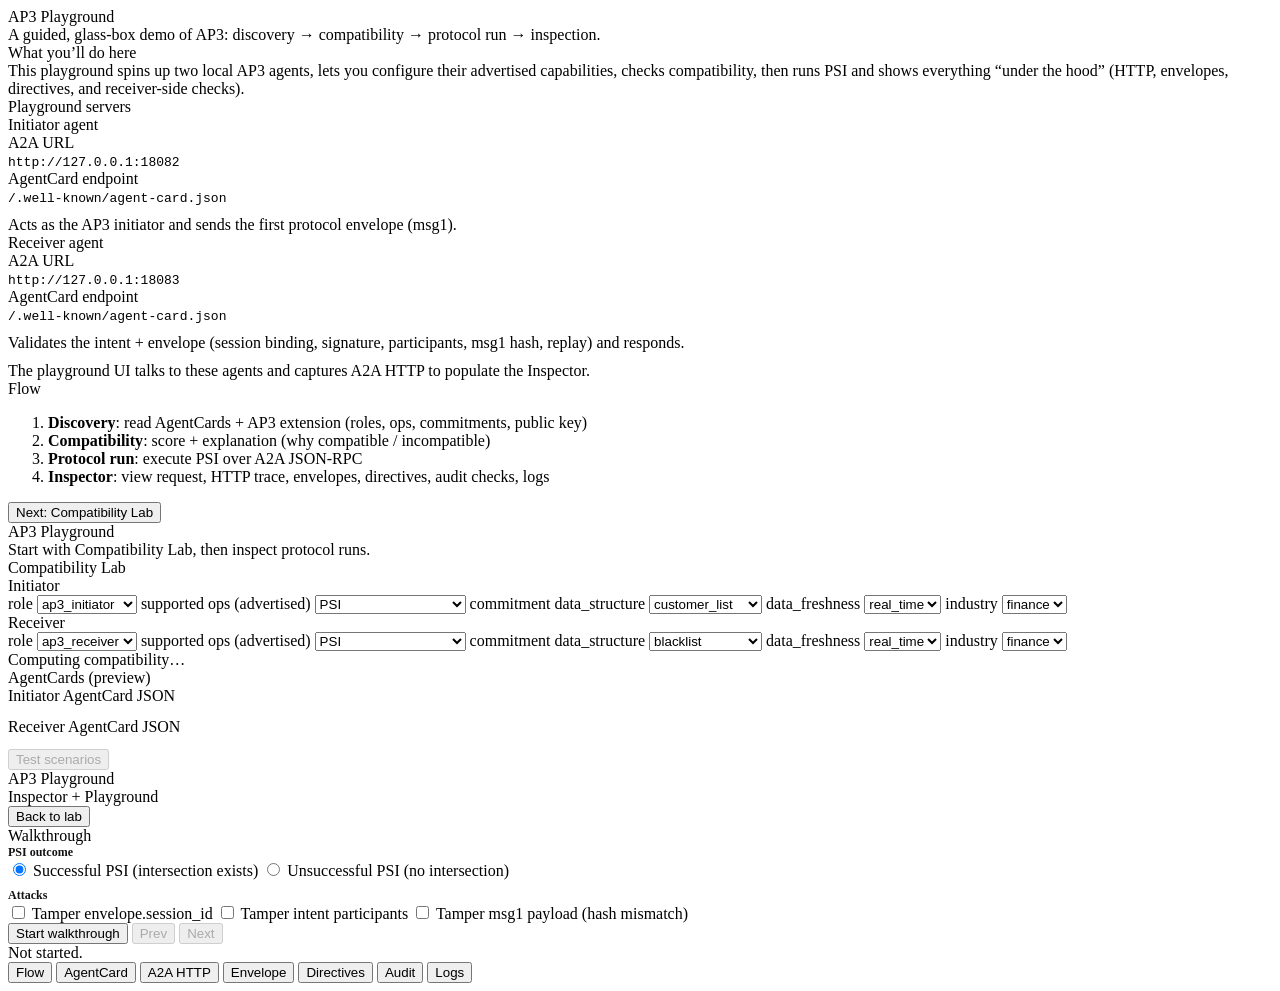
==== examples/ap3_playground/src/ap3_playground/static/index.html @ f7b19c3d "Release AP3: ap3 1.2.1, ap3-functions 1.2.1 Signed-off-by: Aditya Gannavarapu <adityagannavarapu.67@" ====
<!doctype html>
<html lang="en">
  <head>
    <meta charset="utf-8" />
    <meta name="viewport" content="width=device-width, initial-scale=1" />
    <title>AP3 Playground</title>
    <link rel="stylesheet" href="/static/styles.css" />
  </head>
  <body>
    <div class="app">
      <!-- Fullscreen Landing -->
      <div id="view-landing" class="view view-active">
        <div class="lab-shell">
          <div class="header">
            <div>
              <div class="title">AP3 Playground</div>
              <div class="subtitle">A guided, glass-box demo of AP3: discovery → compatibility → protocol run → inspection.</div>
            </div>
          </div>

          <div class="landing">
            <div class="landing-hero">
              <div class="landing-title">What you’ll do here</div>
              <div class="landing-sub">
                This playground spins up two local AP3 agents, lets you configure their advertised capabilities, checks compatibility, then runs PSI and shows everything “under the hood” (HTTP, envelopes, directives, and receiver-side checks).
              </div>
            </div>

            

            <div class="landing-servers">
              <div class="landing-title">Playground servers</div>
              <div class="landing-grid">
                <div class="landing-card">
                  <div class="landing-card-title">Initiator agent</div>
                  <div class="landing-kv">
                    <div>A2A URL</div><div><code>http://127.0.0.1:18082</code></div>
                    <div>AgentCard endpoint</div><div><code>/.well-known/agent-card.json</code></div>
                  </div>
                  <div class="landing-sub" style="margin-top:10px">
                    Acts as the AP3 initiator and sends the first protocol envelope (msg1).
                  </div>
                </div>
                <div class="landing-card">
                  <div class="landing-card-title">Receiver agent</div>
                  <div class="landing-kv">
                    <div>A2A URL</div><div><code>http://127.0.0.1:18083</code></div>
                    <div>AgentCard endpoint</div><div><code>/.well-known/agent-card.json</code></div>
                  </div>
                  <div class="landing-sub" style="margin-top:10px">
                    Validates the intent + envelope (session binding, signature, participants, msg1 hash, replay) and responds.
                  </div>
                </div>
              </div>
              <div class="landing-sub" style="margin-top:10px">
                The playground UI talks to these agents and captures A2A HTTP to populate the Inspector.
              </div>
            </div>

            <div class="landing-steps">
              <div class="landing-card">
                <div class="landing-card-title">Flow</div>
                <ol class="landing-ol">
                  <li><b>Discovery</b>: read AgentCards + AP3 extension (roles, ops, commitments, public key)</li>
                  <li><b>Compatibility</b>: score + explanation (why compatible / incompatible)</li>
                  <li><b>Protocol run</b>: execute PSI over A2A JSON-RPC</li>
                  <li><b>Inspector</b>: view request, HTTP trace, envelopes, directives, audit checks, logs</li>
                </ol>
              </div>
              <!-- <div class="landing-card">
                <div class="landing-card-title">Why this exists</div>
                <div class="landing-sub">
                  The goal is to make AP3 easier to learn by letting you see exactly what is signed, what is verified on the receiver, and how tamper / replay defenses behave.
                </div>
              </div> -->
            </div>

            <div class="landing-actions">
              <button id="btn-go-lab">Next: Compatibility Lab</button>
            </div>
          </div>
        </div>
      </div>

      <!-- Fullscreen Compatibility Lab -->
      <div id="view-lab" class="view">
        <div class="lab-shell">
          <div class="header">
            <div>
              <div class="title">AP3 Playground</div>
              <div class="subtitle">Start with Compatibility Lab, then inspect protocol runs.</div>
            </div>
          </div>

          <div class="lab lab-full">
            <div class="lab-title">Compatibility Lab</div>
            <div class="lab-grid">
              <div class="lab-card">
                <div class="lab-card-title">Initiator</div>
                <label>role</label>
                <select id="lab-i-role">
                  <option value="ap3_initiator" selected>ap3_initiator</option>
                  <option value="ap3_receiver">ap3_receiver</option>
                </select>
                <label>supported ops (advertised)</label>
                <select id="lab-i-ops">
                  <option value="PSI" selected>PSI</option>
                  <option value="PIR">PIR (mismatch demo)</option>
                  <option value="">(none)</option>
                </select>
                <label>commitment data_structure</label>
                <select id="lab-i-structure">
                  <option value="customer_list" selected>customer_list</option>
                  <option value="blacklist">blacklist</option>
                  <option value="transaction_log">transaction_log</option>
                </select>
                <label>data_freshness</label>
                <select id="lab-i-freshness">
                  <option value="real_time" selected>real_time</option>
                  <option value="daily">daily</option>
                  <option value="weekly">weekly</option>
                </select>
                <label>industry</label>
                <select id="lab-i-industry">
                  <option value="finance" selected>finance</option>
                  <option value="other">other</option>
                </select>
              </div>
              <div class="lab-card">
                <div class="lab-card-title">Receiver</div>
                <label>role</label>
                <select id="lab-r-role">
                  <option value="ap3_receiver" selected>ap3_receiver</option>
                  <option value="ap3_initiator">ap3_initiator</option>
                </select>
                <label>supported ops (advertised)</label>
                <select id="lab-r-ops">
                  <option value="PSI" selected>PSI</option>
                  <option value="PIR">PIR (mismatch demo)</option>
                  <option value="">(none)</option>
                </select>
                <label>commitment data_structure</label>
                <select id="lab-r-structure">
                  <option value="blacklist" selected>blacklist</option>
                  <option value="customer_list">customer_list</option>
                  <option value="transaction_log">transaction_log</option>
                </select>
                <label>data_freshness</label>
                <select id="lab-r-freshness">
                  <option value="real_time" selected>real_time</option>
                  <option value="daily">daily</option>
                  <option value="weekly">weekly</option>
                </select>
                <label>industry</label>
                <select id="lab-r-industry">
                  <option value="finance" selected>finance</option>
                  <option value="other">other</option>
                </select>
              </div>
            </div>
            <div id="lab-result" class="lab-result">Computing compatibility…</div>

            <div class="lab-preview">
              <div class="lab-preview-title">AgentCards (preview)</div>
              <div class="lab-preview-grid">
                <div class="lab-preview-card">
                  <div class="lab-preview-card-title">Initiator AgentCard JSON</div>
                  <pre id="lab-i-card-json"></pre>
                </div>
                <div class="lab-preview-card">
                  <div class="lab-preview-card-title">Receiver AgentCard JSON</div>
                  <pre id="lab-r-card-json"></pre>
                </div>
              </div>
            </div>

            <div class="lab-actions">
              <button id="btn-go-scenarios" disabled>Test scenarios</button>
            </div>
          </div>
        </div>
      </div>

      <!-- Split-pane Playground + Inspector -->
      <div id="view-playground" class="view">
        <div class="split">
          <div class="left">
            <div class="header">
              <div>
                <div class="title">AP3 Playground</div>
                <div class="subtitle">Inspector + Playground</div>
              </div>
              <div class="header-actions">
                <button id="btn-back-lab" class="ghost">Back to lab</button>
              </div>
            </div>

            <div class="left-scroll">
              <div class="walkthrough">
                <div class="walkthrough-title">Walkthrough</div>
                <div id="outcome-card" class="walkthrough-step"></div>
                <div class="walkthrough-grid">
                  <div style="font-size:12px;opacity:.92;font-weight:700">PSI outcome</div>
                  <div class="chk" style="grid-column:1/-1;gap:12px;align-items:flex-start">
                    <label class="chk"><input name="psi-outcome" id="psi-success" type="radio" checked /> Successful PSI (intersection exists)</label>
                    <label class="chk"><input name="psi-outcome" id="psi-fail" type="radio" /> Unsuccessful PSI (no intersection)</label>
                  </div>
                  <div style="font-size:12px;opacity:.92;font-weight:700;margin-top: 8px;">Attacks</div>
                  <div class="chk" style="grid-column:1/-1;gap:12px;align-items:flex-start">
                  <label class="chk"><input id="atk-session-id" type="checkbox" /> Tamper envelope.session_id</label>
                  <label class="chk"><input id="atk-participants" type="checkbox" /> Tamper intent participants</label>
                  <label class="chk"><input id="atk-msg1" type="checkbox" /> Tamper msg1 payload (hash mismatch)</label>
                </div>
                </div>
                <div id="psi-data" class="walkthrough-step"></div>
                <div class="walkthrough-actions">
                  <button id="btn-walkthrough-start">Start walkthrough</button>
                  <button id="btn-walkthrough-prev" class="ghost" disabled>Prev</button>
                  <button id="btn-walkthrough-next" disabled>Next</button>
                  <button id="btn-walkthrough-reset" class="ghost" style="display:none">Reset walkthrough</button>
                </div>
                <div id="walkthrough-step" class="walkthrough-step">Not started.</div>
              </div>
              <div class="chat">
                <div id="chat-log"></div>
              </div>
            </div>
          </div>

          <div class="right">
            <div class="tabs">
              <button class="tab active" data-tab="flow">Flow</button>
              <button class="tab" data-tab="agentcard">AgentCard</button>
              <button class="tab" data-tab="a2ahttp">A2A HTTP</button>
              <button class="tab" data-tab="envelope">Envelope</button>
              <button class="tab" data-tab="directives">Directives</button>
              <button class="tab" data-tab="audit">Audit</button>
              <button class="tab" data-tab="logs">Logs</button>
            </div>
            <div class="panel">
              <div id="panel-flow" class="tab-panel active"></div>
              <div id="panel-a2ahttp" class="tab-panel"></div>
              <div id="panel-agentcard" class="tab-panel"></div>
              <div id="panel-envelope" class="tab-panel"></div>
              <div id="panel-directives" class="tab-panel"></div>
              <div id="panel-audit" class="tab-panel"></div>
              <div id="panel-logs" class="tab-panel"></div>
            </div>
          </div>
        </div>
      </div>
    </div>
    <script src="/static/app.js"></script>
  </body>
</html>
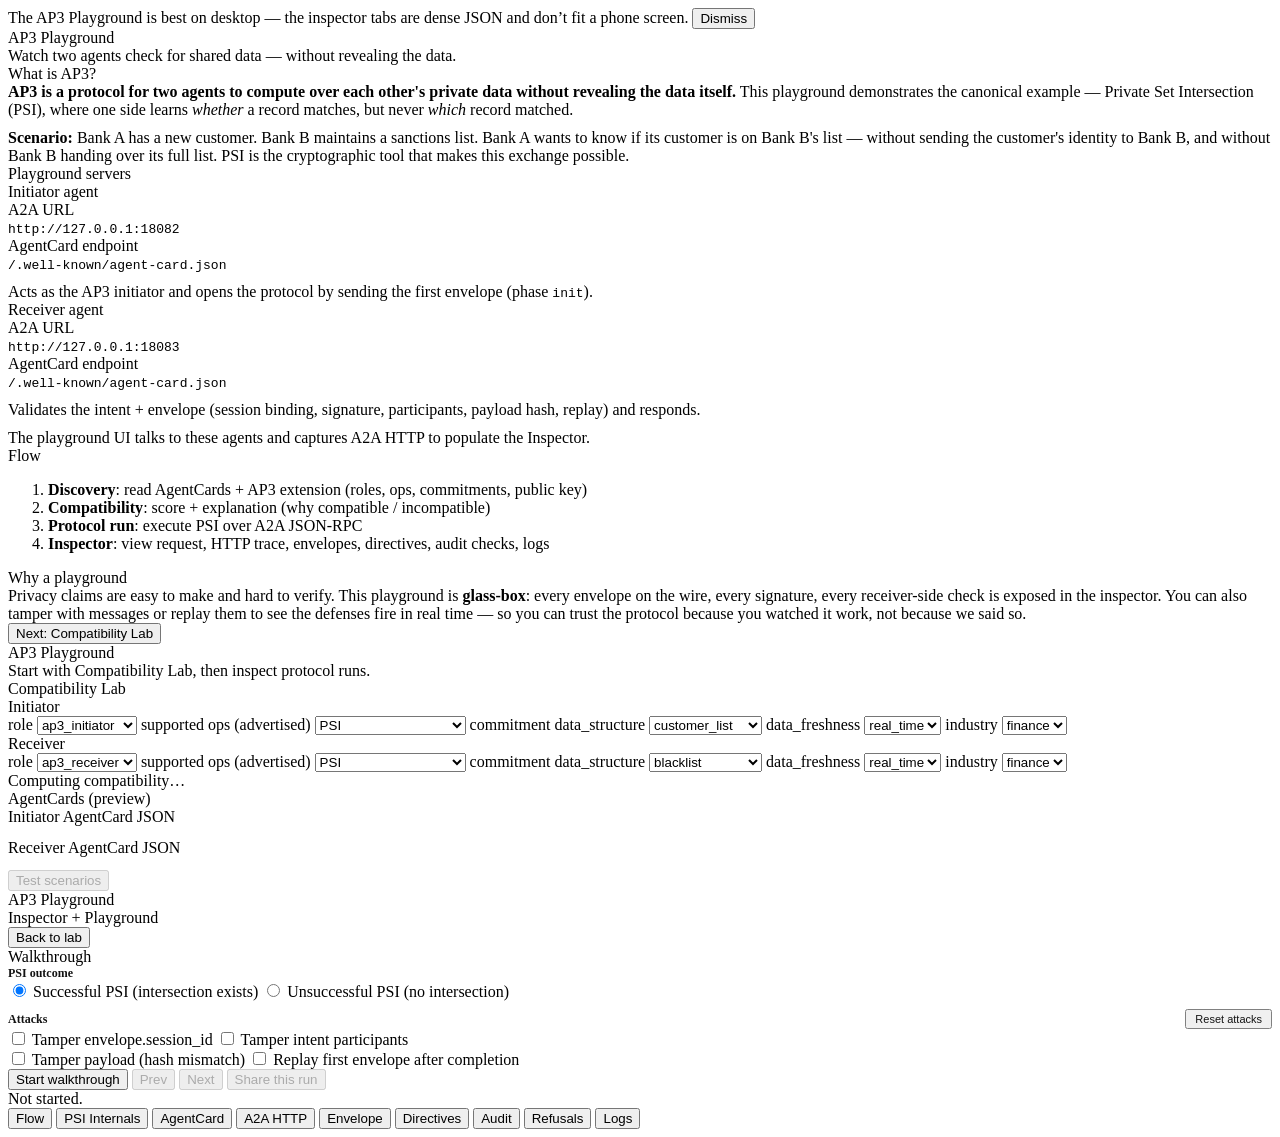
==== commit 83bdc8f6: "Release: ap3 1.2.2, ap3-functions 1.2.2 Signed-off-by: Aditya Gannavarapu <adityagannavarapu.67@gmai" ====
--- a/examples/ap3_playground/src/ap3_playground/static/index.html
+++ b/examples/ap3_playground/src/ap3_playground/static/index.html
@@ -1,256 +1,294 @@
 <!doctype html>
 <html lang="en">
-  <head>
-    <meta charset="utf-8" />
-    <meta name="viewport" content="width=device-width, initial-scale=1" />
-    <title>AP3 Playground</title>
-    <link rel="stylesheet" href="/static/styles.css" />
-  </head>
-  <body>
-    <div class="app">
-      <!-- Fullscreen Landing -->
-      <div id="view-landing" class="view view-active">
-        <div class="lab-shell">
+
+<head>
+  <meta charset="utf-8" />
+  <meta name="viewport" content="width=device-width, initial-scale=1" />
+  <title>AP3 Playground</title>
+  <link rel="stylesheet" href="/static/styles.css" />
+</head>
+
+<body>
+  <div id="mobile-notice">
+    The AP3 Playground is best on desktop &mdash; the inspector tabs are dense JSON and don&rsquo;t fit a phone screen.
+    <button class="dismiss" type="button"
+      onclick="document.getElementById('mobile-notice').style.display='none'">Dismiss</button>
+  </div>
+  <div class="app">
+    <!-- Fullscreen Landing -->
+    <div id="view-landing" class="view view-active">
+      <div class="lab-shell">
+        <div class="header">
+          <div>
+            <div class="title">AP3 Playground</div>
+            <div class="subtitle">Watch two agents check for shared data &mdash; without revealing the data.</div>
+          </div>
+        </div>
+
+        <div class="landing">
+          <div class="landing-hero">
+            <div class="landing-title">What is AP3?</div>
+            <div class="landing-sub">
+              <b>AP3 is a protocol for two agents to compute over each other's private data without revealing the data itself.</b>
+              This playground demonstrates the canonical example &mdash; Private Set Intersection (PSI), where one side learns
+              <i>whether</i> a record matches, but never <i>which</i> record matched.
+            </div>
+            <div class="landing-sub" style="margin-top:10px">
+              <b>Scenario:</b> Bank&nbsp;A has a new customer. Bank&nbsp;B maintains a sanctions list.
+              Bank&nbsp;A wants to know if its customer is on Bank&nbsp;B's list &mdash; without sending the customer's identity to Bank&nbsp;B,
+              and without Bank&nbsp;B handing over its full list. PSI is the cryptographic tool that makes this exchange possible.
+            </div>
+          </div>
+
+
+
+          <div class="landing-servers">
+            <div class="landing-title">Playground servers</div>
+            <div class="landing-grid">
+              <div class="landing-card">
+                <div class="landing-card-title">Initiator agent</div>
+                <div class="landing-kv">
+                  <div>A2A URL</div>
+                  <div><code>http://127.0.0.1:18082</code></div>
+                  <div>AgentCard endpoint</div>
+                  <div><code>/.well-known/agent-card.json</code></div>
+                </div>
+                <div class="landing-sub" style="margin-top:10px">
+                  Acts as the AP3 initiator and opens the protocol by sending the first envelope (phase <code>init</code>).
+                </div>
+              </div>
+              <div class="landing-card">
+                <div class="landing-card-title">Receiver agent</div>
+                <div class="landing-kv">
+                  <div>A2A URL</div>
+                  <div><code>http://127.0.0.1:18083</code></div>
+                  <div>AgentCard endpoint</div>
+                  <div><code>/.well-known/agent-card.json</code></div>
+                </div>
+                <div class="landing-sub" style="margin-top:10px">
+                  Validates the intent + envelope (session binding, signature, participants, payload hash, replay) and
+                  responds.
+                </div>
+              </div>
+            </div>
+            <div class="landing-sub" style="margin-top:10px">
+              The playground UI talks to these agents and captures A2A HTTP to populate the Inspector.
+            </div>
+          </div>
+
+          <div class="landing-steps">
+            <div class="landing-card">
+              <div class="landing-card-title">Flow</div>
+              <ol class="landing-ol">
+                <li><b>Discovery</b>: read AgentCards + AP3 extension (roles, ops, commitments, public key)</li>
+                <li><b>Compatibility</b>: score + explanation (why compatible / incompatible)</li>
+                <li><b>Protocol run</b>: execute PSI over A2A JSON-RPC</li>
+                <li><b>Inspector</b>: view request, HTTP trace, envelopes, directives, audit checks, logs</li>
+              </ol>
+            </div>
+            <div class="landing-card">
+              <div class="landing-card-title">Why a playground</div>
+              <div class="landing-sub">
+                Privacy claims are easy to make and hard to verify. This playground is <b>glass-box</b>: every
+                envelope on the wire, every signature, every receiver-side check is exposed in the inspector.
+                You can also tamper with messages or replay them to see the defenses fire in real time &mdash;
+                so you can trust the protocol because you watched it work, not because we said so.
+              </div>
+            </div>
+          </div>
+
+          <div class="landing-actions">
+            <button id="btn-go-lab">Next: Compatibility Lab</button>
+          </div>
+        </div>
+      </div>
+    </div>
+
+    <!-- Fullscreen Compatibility Lab -->
+    <div id="view-lab" class="view">
+      <div class="lab-shell">
+        <div class="header">
+          <div>
+            <div class="title">AP3 Playground</div>
+            <div class="subtitle">Start with Compatibility Lab, then inspect protocol runs.</div>
+          </div>
+        </div>
+
+        <div class="lab lab-full">
+          <div class="lab-title">Compatibility Lab</div>
+          <div class="lab-grid">
+            <div class="lab-card">
+              <div class="lab-card-title">Initiator</div>
+              <label>role</label>
+              <select id="lab-i-role">
+                <option value="ap3_initiator" selected>ap3_initiator</option>
+                <option value="ap3_receiver">ap3_receiver</option>
+              </select>
+              <label>supported ops (advertised)</label>
+              <select id="lab-i-ops">
+                <option value="PSI" selected>PSI</option>
+                <option value="PIR">PIR (mismatch demo)</option>
+                <option value="">(none)</option>
+              </select>
+              <label>commitment data_structure</label>
+              <select id="lab-i-structure">
+                <option value="customer_list" selected>customer_list</option>
+                <option value="blacklist">blacklist</option>
+                <option value="transaction_log">transaction_log</option>
+              </select>
+              <label>data_freshness</label>
+              <select id="lab-i-freshness">
+                <option value="real_time" selected>real_time</option>
+                <option value="daily">daily</option>
+                <option value="weekly">weekly</option>
+              </select>
+              <label>industry</label>
+              <select id="lab-i-industry">
+                <option value="finance" selected>finance</option>
+                <option value="other">other</option>
+              </select>
+            </div>
+            <div class="lab-card">
+              <div class="lab-card-title">Receiver</div>
+              <label>role</label>
+              <select id="lab-r-role">
+                <option value="ap3_receiver" selected>ap3_receiver</option>
+                <option value="ap3_initiator">ap3_initiator</option>
+              </select>
+              <label>supported ops (advertised)</label>
+              <select id="lab-r-ops">
+                <option value="PSI" selected>PSI</option>
+                <option value="PIR">PIR (mismatch demo)</option>
+                <option value="">(none)</option>
+              </select>
+              <label>commitment data_structure</label>
+              <select id="lab-r-structure">
+                <option value="blacklist" selected>blacklist</option>
+                <option value="customer_list">customer_list</option>
+                <option value="transaction_log">transaction_log</option>
+              </select>
+              <label>data_freshness</label>
+              <select id="lab-r-freshness">
+                <option value="real_time" selected>real_time</option>
+                <option value="daily">daily</option>
+                <option value="weekly">weekly</option>
+              </select>
+              <label>industry</label>
+              <select id="lab-r-industry">
+                <option value="finance" selected>finance</option>
+                <option value="other">other</option>
+              </select>
+            </div>
+          </div>
+          <div id="lab-result" class="lab-result">Computing compatibility…</div>
+
+          <div class="lab-preview">
+            <div class="lab-preview-title">AgentCards (preview)</div>
+            <div class="lab-preview-grid">
+              <div class="lab-preview-card">
+                <div class="lab-preview-card-title">Initiator AgentCard JSON</div>
+                <pre id="lab-i-card-json"></pre>
+              </div>
+              <div class="lab-preview-card">
+                <div class="lab-preview-card-title">Receiver AgentCard JSON</div>
+                <pre id="lab-r-card-json"></pre>
+              </div>
+            </div>
+          </div>
+
+          <div class="lab-actions">
+            <button id="btn-go-scenarios" disabled>Test scenarios</button>
+          </div>
+        </div>
+      </div>
+    </div>
+
+    <!-- Split-pane Playground + Inspector -->
+    <div id="view-playground" class="view">
+      <div class="split">
+        <div class="left">
           <div class="header">
             <div>
               <div class="title">AP3 Playground</div>
-              <div class="subtitle">A guided, glass-box demo of AP3: discovery → compatibility → protocol run → inspection.</div>
-            </div>
-          </div>
-
-          <div class="landing">
-            <div class="landing-hero">
-              <div class="landing-title">What you’ll do here</div>
-              <div class="landing-sub">
-                This playground spins up two local AP3 agents, lets you configure their advertised capabilities, checks compatibility, then runs PSI and shows everything “under the hood” (HTTP, envelopes, directives, and receiver-side checks).
-              </div>
-            </div>
-
-            
-
-            <div class="landing-servers">
-              <div class="landing-title">Playground servers</div>
-              <div class="landing-grid">
-                <div class="landing-card">
-                  <div class="landing-card-title">Initiator agent</div>
-                  <div class="landing-kv">
-                    <div>A2A URL</div><div><code>http://127.0.0.1:18082</code></div>
-                    <div>AgentCard endpoint</div><div><code>/.well-known/agent-card.json</code></div>
-                  </div>
-                  <div class="landing-sub" style="margin-top:10px">
-                    Acts as the AP3 initiator and sends the first protocol envelope (msg1).
-                  </div>
-                </div>
-                <div class="landing-card">
-                  <div class="landing-card-title">Receiver agent</div>
-                  <div class="landing-kv">
-                    <div>A2A URL</div><div><code>http://127.0.0.1:18083</code></div>
-                    <div>AgentCard endpoint</div><div><code>/.well-known/agent-card.json</code></div>
-                  </div>
-                  <div class="landing-sub" style="margin-top:10px">
-                    Validates the intent + envelope (session binding, signature, participants, msg1 hash, replay) and responds.
-                  </div>
-                </div>
-              </div>
-              <div class="landing-sub" style="margin-top:10px">
-                The playground UI talks to these agents and captures A2A HTTP to populate the Inspector.
-              </div>
-            </div>
-
-            <div class="landing-steps">
-              <div class="landing-card">
-                <div class="landing-card-title">Flow</div>
-                <ol class="landing-ol">
-                  <li><b>Discovery</b>: read AgentCards + AP3 extension (roles, ops, commitments, public key)</li>
-                  <li><b>Compatibility</b>: score + explanation (why compatible / incompatible)</li>
-                  <li><b>Protocol run</b>: execute PSI over A2A JSON-RPC</li>
-                  <li><b>Inspector</b>: view request, HTTP trace, envelopes, directives, audit checks, logs</li>
-                </ol>
-              </div>
-              <!-- <div class="landing-card">
-                <div class="landing-card-title">Why this exists</div>
-                <div class="landing-sub">
-                  The goal is to make AP3 easier to learn by letting you see exactly what is signed, what is verified on the receiver, and how tamper / replay defenses behave.
-                </div>
-              </div> -->
-            </div>
-
-            <div class="landing-actions">
-              <button id="btn-go-lab">Next: Compatibility Lab</button>
-            </div>
-          </div>
-        </div>
-      </div>
-
-      <!-- Fullscreen Compatibility Lab -->
-      <div id="view-lab" class="view">
-        <div class="lab-shell">
-          <div class="header">
-            <div>
-              <div class="title">AP3 Playground</div>
-              <div class="subtitle">Start with Compatibility Lab, then inspect protocol runs.</div>
-            </div>
-          </div>
-
-          <div class="lab lab-full">
-            <div class="lab-title">Compatibility Lab</div>
-            <div class="lab-grid">
-              <div class="lab-card">
-                <div class="lab-card-title">Initiator</div>
-                <label>role</label>
-                <select id="lab-i-role">
-                  <option value="ap3_initiator" selected>ap3_initiator</option>
-                  <option value="ap3_receiver">ap3_receiver</option>
-                </select>
-                <label>supported ops (advertised)</label>
-                <select id="lab-i-ops">
-                  <option value="PSI" selected>PSI</option>
-                  <option value="PIR">PIR (mismatch demo)</option>
-                  <option value="">(none)</option>
-                </select>
-                <label>commitment data_structure</label>
-                <select id="lab-i-structure">
-                  <option value="customer_list" selected>customer_list</option>
-                  <option value="blacklist">blacklist</option>
-                  <option value="transaction_log">transaction_log</option>
-                </select>
-                <label>data_freshness</label>
-                <select id="lab-i-freshness">
-                  <option value="real_time" selected>real_time</option>
-                  <option value="daily">daily</option>
-                  <option value="weekly">weekly</option>
-                </select>
-                <label>industry</label>
-                <select id="lab-i-industry">
-                  <option value="finance" selected>finance</option>
-                  <option value="other">other</option>
-                </select>
-              </div>
-              <div class="lab-card">
-                <div class="lab-card-title">Receiver</div>
-                <label>role</label>
-                <select id="lab-r-role">
-                  <option value="ap3_receiver" selected>ap3_receiver</option>
-                  <option value="ap3_initiator">ap3_initiator</option>
-                </select>
-                <label>supported ops (advertised)</label>
-                <select id="lab-r-ops">
-                  <option value="PSI" selected>PSI</option>
-                  <option value="PIR">PIR (mismatch demo)</option>
-                  <option value="">(none)</option>
-                </select>
-                <label>commitment data_structure</label>
-                <select id="lab-r-structure">
-                  <option value="blacklist" selected>blacklist</option>
-                  <option value="customer_list">customer_list</option>
-                  <option value="transaction_log">transaction_log</option>
-                </select>
-                <label>data_freshness</label>
-                <select id="lab-r-freshness">
-                  <option value="real_time" selected>real_time</option>
-                  <option value="daily">daily</option>
-                  <option value="weekly">weekly</option>
-                </select>
-                <label>industry</label>
-                <select id="lab-r-industry">
-                  <option value="finance" selected>finance</option>
-                  <option value="other">other</option>
-                </select>
-              </div>
-            </div>
-            <div id="lab-result" class="lab-result">Computing compatibility…</div>
-
-            <div class="lab-preview">
-              <div class="lab-preview-title">AgentCards (preview)</div>
-              <div class="lab-preview-grid">
-                <div class="lab-preview-card">
-                  <div class="lab-preview-card-title">Initiator AgentCard JSON</div>
-                  <pre id="lab-i-card-json"></pre>
-                </div>
-                <div class="lab-preview-card">
-                  <div class="lab-preview-card-title">Receiver AgentCard JSON</div>
-                  <pre id="lab-r-card-json"></pre>
-                </div>
-              </div>
-            </div>
-
-            <div class="lab-actions">
-              <button id="btn-go-scenarios" disabled>Test scenarios</button>
-            </div>
-          </div>
-        </div>
-      </div>
-
-      <!-- Split-pane Playground + Inspector -->
-      <div id="view-playground" class="view">
-        <div class="split">
-          <div class="left">
-            <div class="header">
-              <div>
-                <div class="title">AP3 Playground</div>
-                <div class="subtitle">Inspector + Playground</div>
-              </div>
-              <div class="header-actions">
-                <button id="btn-back-lab" class="ghost">Back to lab</button>
-              </div>
-            </div>
-
-            <div class="left-scroll">
-              <div class="walkthrough">
-                <div class="walkthrough-title">Walkthrough</div>
-                <div id="outcome-card" class="walkthrough-step"></div>
-                <div class="walkthrough-grid">
-                  <div style="font-size:12px;opacity:.92;font-weight:700">PSI outcome</div>
-                  <div class="chk" style="grid-column:1/-1;gap:12px;align-items:flex-start">
-                    <label class="chk"><input name="psi-outcome" id="psi-success" type="radio" checked /> Successful PSI (intersection exists)</label>
-                    <label class="chk"><input name="psi-outcome" id="psi-fail" type="radio" /> Unsuccessful PSI (no intersection)</label>
-                  </div>
-                  <div style="font-size:12px;opacity:.92;font-weight:700;margin-top: 8px;">Attacks</div>
-                  <div class="chk" style="grid-column:1/-1;gap:12px;align-items:flex-start">
+              <div class="subtitle">Inspector + Playground</div>
+            </div>
+            <div class="header-actions">
+              <button id="btn-back-lab" class="ghost">Back to lab</button>
+            </div>
+          </div>
+
+          <div class="left-scroll">
+            <div class="walkthrough">
+              <div class="walkthrough-title">Walkthrough</div>
+              <div id="outcome-card" class="walkthrough-step"></div>
+              <div class="walkthrough-grid">
+                <div style="font-size:12px;opacity:.92;font-weight:700">PSI outcome</div>
+                <div class="chk" style="grid-column:1/-1;gap:12px;align-items:flex-start">
+                  <label class="chk"><input name="psi-outcome" id="psi-success" type="radio" checked /> Successful PSI
+                    (intersection exists)</label>
+                  <label class="chk"><input name="psi-outcome" id="psi-fail" type="radio" /> Unsuccessful PSI (no
+                    intersection)</label>
+                </div>
+                <div
+                  style="font-size:12px;opacity:.92;font-weight:700;margin-top: 8px;display:flex;align-items:center;justify-content:space-between">
+                  <span>Attacks</span>
+                  <button id="btn-attacks-reset" class="ghost" type="button"
+                    style="font-size:11px;padding:2px 8px">Reset attacks</button>
+                </div>
+                <div class="chk" style="grid-column:1/-1;gap:12px;align-items:flex-start">
                   <label class="chk"><input id="atk-session-id" type="checkbox" /> Tamper envelope.session_id</label>
                   <label class="chk"><input id="atk-participants" type="checkbox" /> Tamper intent participants</label>
-                  <label class="chk"><input id="atk-msg1" type="checkbox" /> Tamper msg1 payload (hash mismatch)</label>
-                </div>
-                </div>
-                <div id="psi-data" class="walkthrough-step"></div>
-                <div class="walkthrough-actions">
-                  <button id="btn-walkthrough-start">Start walkthrough</button>
-                  <button id="btn-walkthrough-prev" class="ghost" disabled>Prev</button>
-                  <button id="btn-walkthrough-next" disabled>Next</button>
-                  <button id="btn-walkthrough-reset" class="ghost" style="display:none">Reset walkthrough</button>
-                </div>
-                <div id="walkthrough-step" class="walkthrough-step">Not started.</div>
-              </div>
-              <div class="chat">
-                <div id="chat-log"></div>
-              </div>
-            </div>
-          </div>
-
-          <div class="right">
-            <div class="tabs">
-              <button class="tab active" data-tab="flow">Flow</button>
-              <button class="tab" data-tab="agentcard">AgentCard</button>
-              <button class="tab" data-tab="a2ahttp">A2A HTTP</button>
-              <button class="tab" data-tab="envelope">Envelope</button>
-              <button class="tab" data-tab="directives">Directives</button>
-              <button class="tab" data-tab="audit">Audit</button>
-              <button class="tab" data-tab="logs">Logs</button>
-            </div>
-            <div class="panel">
-              <div id="panel-flow" class="tab-panel active"></div>
-              <div id="panel-a2ahttp" class="tab-panel"></div>
-              <div id="panel-agentcard" class="tab-panel"></div>
-              <div id="panel-envelope" class="tab-panel"></div>
-              <div id="panel-directives" class="tab-panel"></div>
-              <div id="panel-audit" class="tab-panel"></div>
-              <div id="panel-logs" class="tab-panel"></div>
-            </div>
+                </div>
+                <div class="chk" style="grid-column:1/-1;gap:12px;align-items:flex-start">
+                  <label class="chk"><input id="atk-msg1" type="checkbox" /> Tamper payload (hash mismatch)</label>
+                  <label class="chk"><input id="atk-replay" type="checkbox" /> Replay first envelope after
+                    completion</label>
+                </div>
+              </div>
+              <div id="psi-data" class="walkthrough-step"></div>
+              <div class="walkthrough-actions">
+                <button id="btn-walkthrough-start">Start walkthrough</button>
+                <button id="btn-walkthrough-prev" class="ghost" disabled>Prev</button>
+                <button id="btn-walkthrough-next" disabled>Next</button>
+                <button id="btn-walkthrough-reset" class="ghost" style="display:none">Reset walkthrough</button>
+                <button id="btn-share-run" class="ghost" disabled title="Save this run and copy a sharable link (valid ~24h)">Share this run</button>
+              </div>
+              <div id="walkthrough-step" class="walkthrough-step">Not started.</div>
+            </div>
+            <div class="chat">
+              <div id="chat-log"></div>
+            </div>
+          </div>
+        </div>
+
+        <div class="right">
+          <div class="tabs">
+            <button class="tab active" data-tab="flow">Flow</button>
+            <button class="tab" data-tab="psi">PSI Internals</button>
+            <button class="tab" data-tab="agentcard">AgentCard</button>
+            <button class="tab" data-tab="a2ahttp">A2A HTTP</button>
+            <button class="tab" data-tab="envelope">Envelope</button>
+            <button class="tab" data-tab="directives">Directives</button>
+            <button class="tab" data-tab="audit">Audit</button>
+            <button class="tab" data-tab="refusals">Refusals</button>
+            <button class="tab" data-tab="logs">Logs</button>
+          </div>
+          <div class="panel">
+            <div id="panel-flow" class="tab-panel active"></div>
+            <div id="panel-psi" class="tab-panel"></div>
+            <div id="panel-a2ahttp" class="tab-panel"></div>
+            <div id="panel-agentcard" class="tab-panel"></div>
+            <div id="panel-envelope" class="tab-panel"></div>
+            <div id="panel-directives" class="tab-panel"></div>
+            <div id="panel-audit" class="tab-panel"></div>
+            <div id="panel-refusals" class="tab-panel"></div>
+            <div id="panel-logs" class="tab-panel"></div>
           </div>
         </div>
       </div>
     </div>
-    <script src="/static/app.js"></script>
-  </body>
-</html>
-
+  </div>
+  <script src="/static/app.js"></script>
+</body>
+
+</html>
